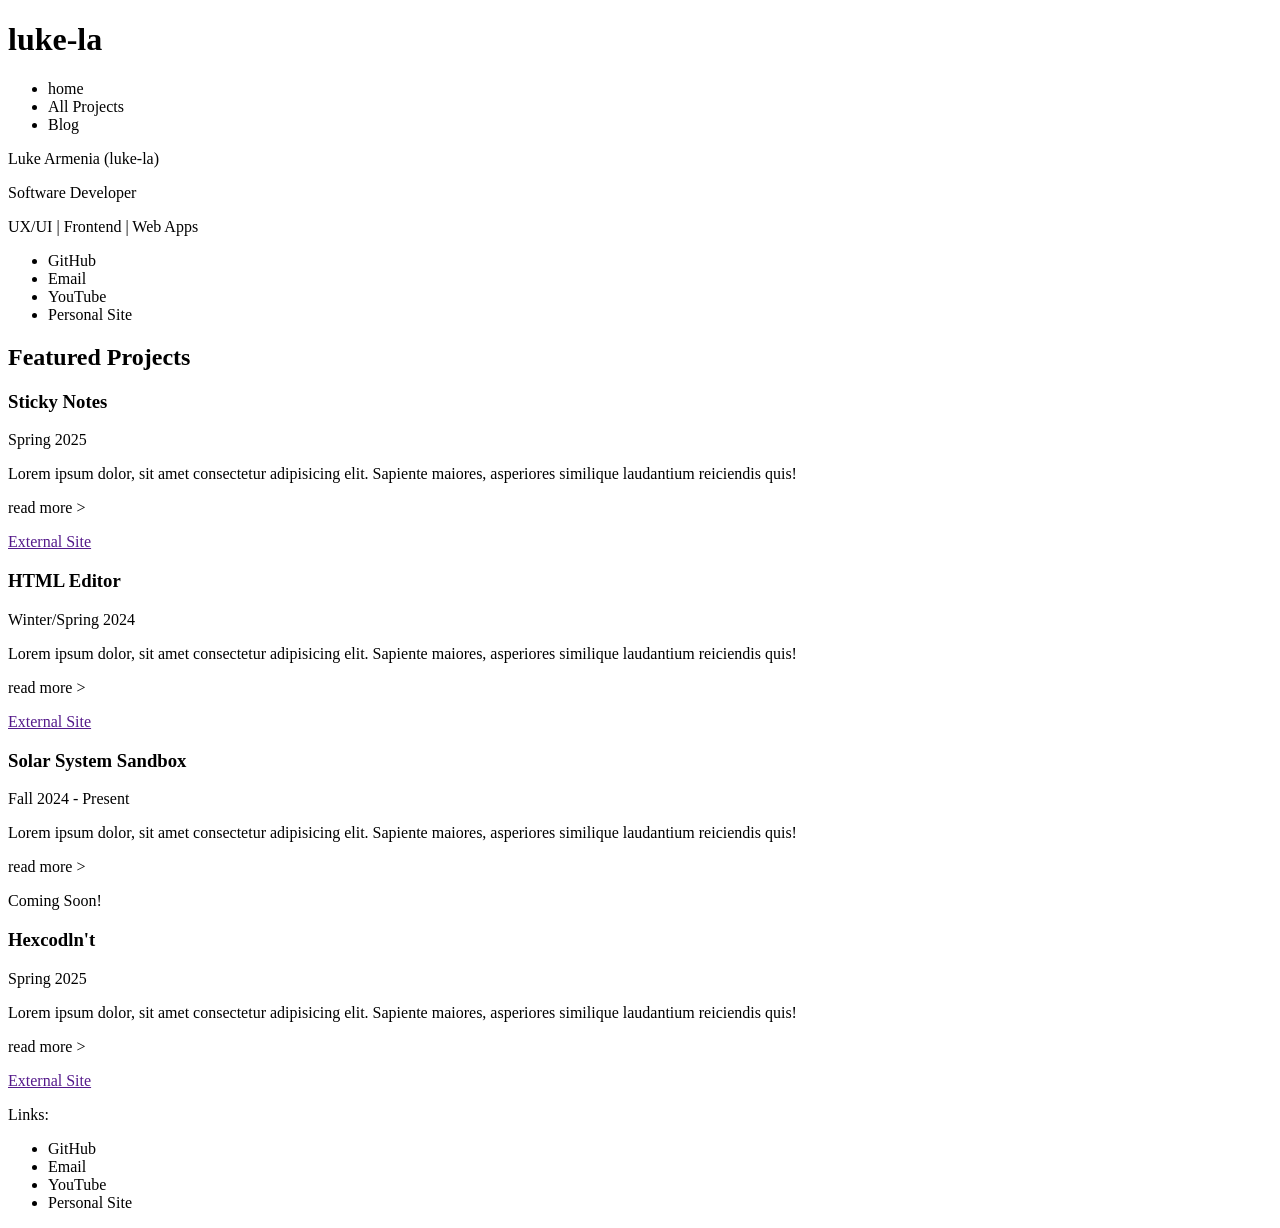
==== index.html @ 89b2a1e7 "initial commit" ====
<!DOCTYPE html>
<html lang="en">
<head>
  <meta charset="UTF-8">
  <meta name="viewport" content="width=device-width, initial-scale=1.0">
  <title>luke-la</title>
</head>
<body>
  <header>
    <h1>luke-la</h1>
    <ul>
      <li>home</li>
      <li>All Projects</li>
      <li>Blog</li>
    </ul>
  </header>
  <main>
    <p>Luke Armenia (luke-la)</p>
    <p>Software Developer</p>
    <p>UX/UI | Frontend | Web Apps</p>
    <ul>
      <li>GitHub</li>
      <li>Email</li>
      <li>YouTube</li>
      <li>Personal Site</li>
    </ul>
    <h2>Featured Projects</h2>
    <section>
      <h3>Sticky Notes</h3>
      <p>Spring 2025</p>
      <p>Lorem ipsum dolor, sit amet consectetur adipisicing elit. Sapiente maiores, asperiores similique laudantium reiciendis quis!</p>
      <p>read more ></p>
      <a href="">External Site</a>
    </section>
    <section>
      <h3>HTML Editor</h3>
      <p>Winter/Spring 2024</p>
      <p>Lorem ipsum dolor, sit amet consectetur adipisicing elit. Sapiente maiores, asperiores similique laudantium reiciendis quis!</p>
      <p>read more ></p>
      <a href="">External Site</a>
    </section>
    <section>
      <h3>Solar System Sandbox</h3>
      <p>Fall 2024 - Present</p>
      <p>Lorem ipsum dolor, sit amet consectetur adipisicing elit. Sapiente maiores, asperiores similique laudantium reiciendis quis!</p>
      <p>read more ></p>
      <p>Coming Soon!</p>
    </section>
    <section>
      <h3>Hexcodln't</h3>
      <p>Spring 2025</p>
      <p>Lorem ipsum dolor, sit amet consectetur adipisicing elit. Sapiente maiores, asperiores similique laudantium reiciendis quis!</p>
      <p>read more ></p>
      <a href="">External Site</a>
    </section>
  </main>
  <footer>
    <p>Links:</p>
    <ul>
      <li>GitHub</li>
      <li>Email</li>
      <li>YouTube</li>
      <li>Personal Site</li>
    </ul>
  </footer>
</body>
</html>
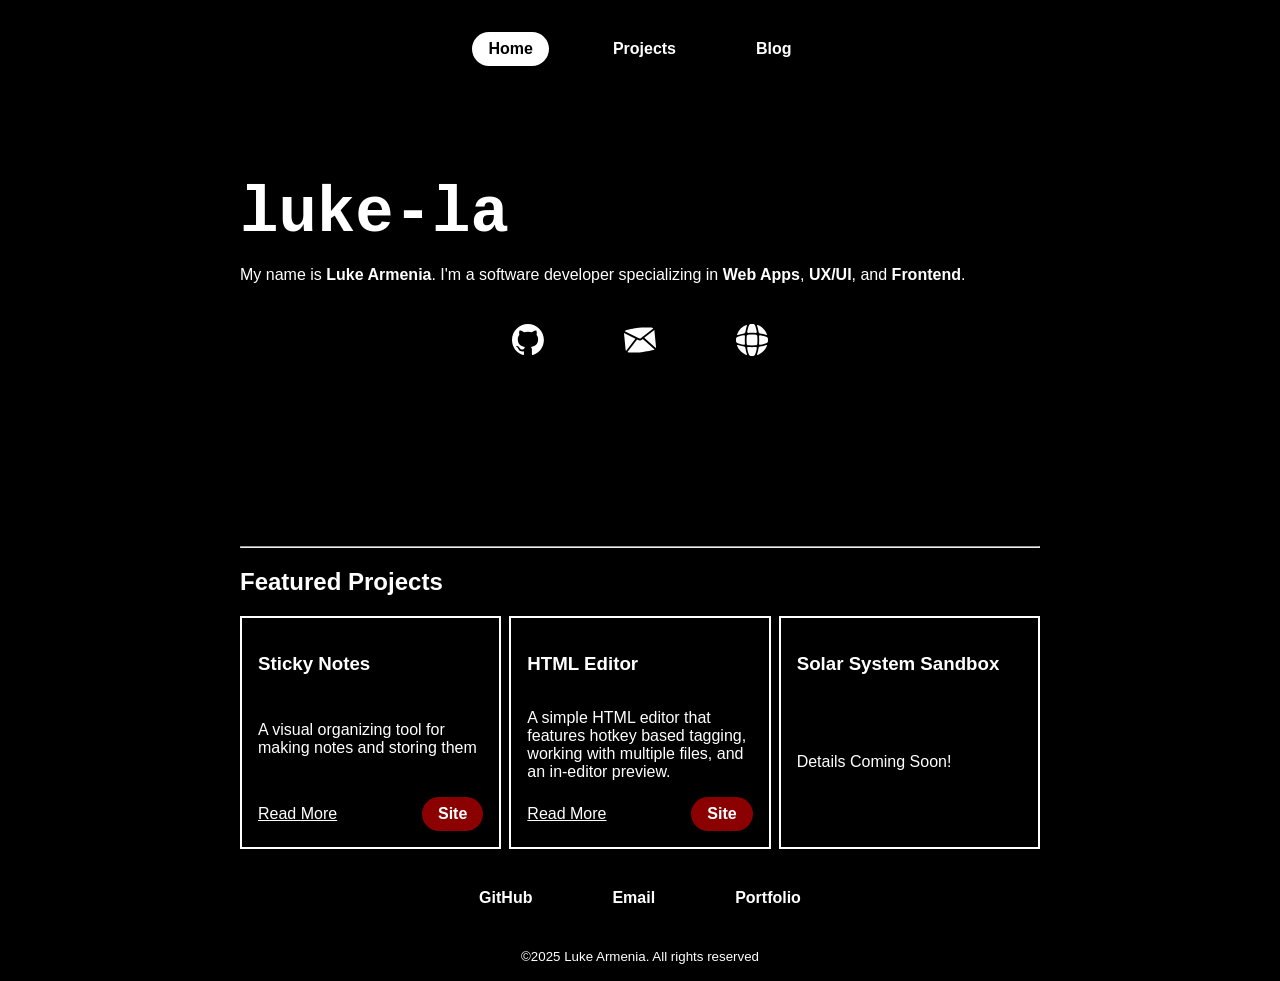
==== commit 1ee033fa: "adds styling and content to home page" ====
--- a/index.html
+++ b/index.html
@@ -1,67 +1,91 @@
 <!DOCTYPE html>
 <html lang="en">
+
 <head>
   <meta charset="UTF-8">
   <meta name="viewport" content="width=device-width, initial-scale=1.0">
   <title>luke-la</title>
+  <link rel="stylesheet" href="./style.css">
 </head>
+
 <body>
   <header>
-    <h1>luke-la</h1>
-    <ul>
-      <li>home</li>
-      <li>All Projects</li>
-      <li>Blog</li>
-    </ul>
+    <nav>
+      <ul class="unstyled">
+        <li class="active"><a href="./">Home</a></li>
+        <li><a href="./projects.html">Projects</a></li>
+        <li><a href="./blog.html">Blog</a></li>
+      </ul>
+    </nav>
   </header>
   <main>
-    <p>Luke Armenia (luke-la)</p>
-    <p>Software Developer</p>
-    <p>UX/UI | Frontend | Web Apps</p>
-    <ul>
-      <li>GitHub</li>
-      <li>Email</li>
-      <li>YouTube</li>
-      <li>Personal Site</li>
-    </ul>
-    <h2>Featured Projects</h2>
+    <section class="hero">
+      <h1 class="big-name typing noselect">luke-la</h1>
+      <p>My name is <b>Luke Armenia</b>. I'm a software developer specializing in <b>Web Apps</b>, <b>UX/UI</b>, and <b>Frontend</b>.</p>
+      <nav>
+        <ul class="unstyled">
+          <li>
+            <a href="https://github.com/luke-la" title="GitHub">
+              <img src="./res/github-mark-white.svg" alt="Github Logo" class="logo" />
+            </a>
+          </li>
+          <li>
+            <a href="./404.html" title="Email">
+              <img src="./res/closed-envelope-svgrepo-com.svg" alt="Email Logo" class="logo" />
+            </a>
+          </li>
+          <li>
+            <a href="https://luke-la.github.io" title="Portfolio">
+              <img src="./res/world-wide-symbol-inversed-svgrepo-com.svg" alt="Personal Site Logo" class="logo" />
+            </a>
+          </li>
+        </ul>
+      </nav>
+    </section>
+
     <section>
-      <h3>Sticky Notes</h3>
-      <p>Spring 2025</p>
-      <p>Lorem ipsum dolor, sit amet consectetur adipisicing elit. Sapiente maiores, asperiores similique laudantium reiciendis quis!</p>
-      <p>read more ></p>
-      <a href="">External Site</a>
-    </section>
-    <section>
-      <h3>HTML Editor</h3>
-      <p>Winter/Spring 2024</p>
-      <p>Lorem ipsum dolor, sit amet consectetur adipisicing elit. Sapiente maiores, asperiores similique laudantium reiciendis quis!</p>
-      <p>read more ></p>
-      <a href="">External Site</a>
-    </section>
-    <section>
-      <h3>Solar System Sandbox</h3>
-      <p>Fall 2024 - Present</p>
-      <p>Lorem ipsum dolor, sit amet consectetur adipisicing elit. Sapiente maiores, asperiores similique laudantium reiciendis quis!</p>
-      <p>read more ></p>
-      <p>Coming Soon!</p>
-    </section>
-    <section>
-      <h3>Hexcodln't</h3>
-      <p>Spring 2025</p>
-      <p>Lorem ipsum dolor, sit amet consectetur adipisicing elit. Sapiente maiores, asperiores similique laudantium reiciendis quis!</p>
-      <p>read more ></p>
-      <a href="">External Site</a>
+      <hr />
+      <h2>Featured Projects</h2>
+      <div class="card-holder">
+        <section class="card">
+          <h3>Sticky Notes</h3>
+          <p>A visual organizing tool for making notes and storing them</p>
+          <div class="card-bottom">
+            <a href="./projects/sticky-notes.html" class="read-more">Read More</a>
+            <a href="https://github.com/luke-la/sticky-notes" class="button-link">Site</a>
+          </div>
+        </section>
+        <section class="card">
+          <h3>HTML Editor</h3>
+          <p>A simple HTML editor that features hotkey based tagging, working with multiple files, and an in-editor preview.</p>
+          <div class="card-bottom">
+            <a href="./projects/html-editor.html" class="read-more">Read More</a>
+            <a href="https://github.com/luke-la/html-editor" class="button-link">Site</a>
+          </div>
+        </section>
+        <section class="card">
+          <h3>Solar System Sandbox</h3>
+          <p>Details Coming Soon!</p>
+        </section>
+      </div>
     </section>
   </main>
   <footer>
-    <p>Links:</p>
-    <ul>
-      <li>GitHub</li>
-      <li>Email</li>
-      <li>YouTube</li>
-      <li>Personal Site</li>
-    </ul>
+    <nav>
+      <ul class="unstyled">
+        <li>
+          <a href="https://github.com/luke-la">GitHub</a>
+        </li>
+        <li>
+          <a href="./404.html">Email</a>
+        </li>
+        <li>
+          <a href="https://luke-la.github.io">Portfolio</a>
+        </li>
+      </ul>
+    </nav>
+    <p><small>&copy;2025 Luke Armenia. All rights reserved</small></p>
   </footer>
 </body>
+
 </html>
--- a/style.css
+++ b/style.css
@@ -0,0 +1,161 @@
+body {
+  margin: 0;
+  font-family: 'Lucida Sans', 'Lucida Sans Regular', 'Lucida Grande', 'Lucida Sans Unicode', Geneva, Verdana, sans-serif;
+  background: black;
+  color: white;
+}
+
+.hero {
+  min-height: 40vh;
+  padding-top: 5rem;
+}
+
+.big-name {
+  font-family: 'Courier New', Courier, monospace;
+  font-size: 4rem;
+  margin: 0;
+  position: relative;
+}
+
+/* From https://stackoverflow.com/questions/826782/how-to-disable-text-selection-highlighting */
+.noselect {
+  -webkit-touch-callout: none; /* iOS Safari */
+    -webkit-user-select: none; /* Safari */
+     -khtml-user-select: none; /* Konqueror HTML */
+       -moz-user-select: none; /* Old versions of Firefox */
+        -ms-user-select: none; /* Internet Explorer/Edge */
+            user-select: none; /* Non-prefixed version, currently
+                                  supported by Chrome, Edge, Opera and Firefox */
+}
+
+.card-holder {
+  display: grid;
+  grid-template-columns: repeat(3, 1fr);
+  gap: 0.5rem
+}
+
+.card {
+  border: 2px solid white;
+  padding: 1rem;
+  display: flex;
+  flex-wrap: wrap;
+  transition: 250ms ease-in-out;
+}
+
+.card:hover {
+  transform: translate(0, -0.25rem);
+}
+
+.card-bottom {
+  align-self: flex-end;
+  width: 100%;
+}
+
+main {
+  margin-inline: auto;
+  max-width: 800px;
+  background-color: black;
+}
+
+footer {
+  text-align: center;
+}
+
+nav ul {
+  margin-block: 2rem;
+  display: flex;
+  justify-content: center;
+  flex-wrap: wrap;
+  gap: 3rem;
+}
+
+nav li {
+  display: block;
+  border-radius: 50vw;
+  text-decoration: none;
+  font-weight: bold;
+  color: inherit;
+  padding: 0.5rem 1rem
+}
+
+nav .active {
+  background-color: white;
+  color: black;
+}
+
+nav a:hover, nav a:focus-visible {
+  text-decoration: underline 0.125rem currentColor;
+}
+
+nav a {
+  color: inherit;
+  text-decoration: none;
+}
+
+a {
+  color: white;
+}
+
+.unstyled {
+  list-style: none;
+  padding: 0;
+}
+
+.read-more {
+  float: left;
+  padding: 0.5rem 0;
+}
+
+.button-link {
+  float: right;
+  border-radius: 50vw;
+  padding: 0.5rem 1rem;
+  background-color: darkred;
+  color: white;
+  text-decoration: none;
+  font-weight: bold;
+}
+
+img.logo {
+  max-width: 2rem;
+}
+
+.typing::before {
+  content: "";
+  animation: typing 1.5s 0s 1;
+  color: white;
+}
+
+.typing {
+  animation: appear 1.5s steps(1, end) forwards;
+}
+
+/*
+.typing::after {
+  content: "_";
+  animation: cursor 1s 1.5s infinite forwards,
+    appear 2s steps(1, end) forwards;
+  color: white;
+}
+
+@keyframes cursor {
+  0%   {content: "_";}
+  50%  {content: "";}
+}
+*/
+
+@keyframes typing {
+  0%   {content: "_______";}
+  10%   {content: "l______";}
+  17%   {content: "lu_____";}
+  30%   {content: "luk____";}
+  41%   {content: "luke___";}
+  86%   {content: "luke-__";}
+  90%   {content: "luke-l_";}
+  100%   {content: "luke-la";}
+}
+
+@keyframes appear {
+  from {color: transparent;}
+  to {color: white;}
+}
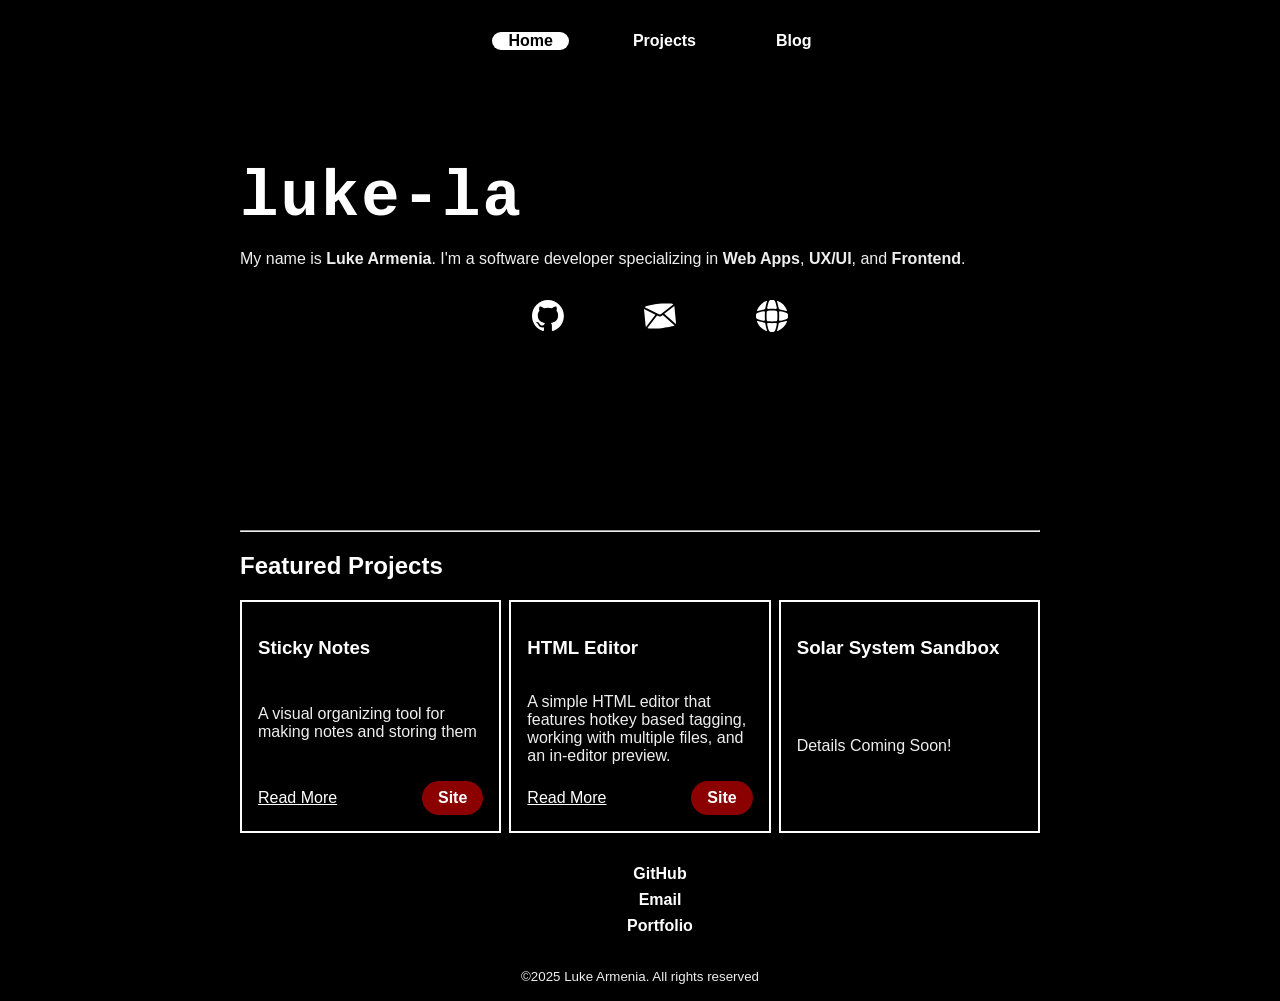
==== commit 8bb18241: "adjusts styling and adds content to projects page" ====
--- a/index.html
+++ b/index.html
@@ -11,7 +11,7 @@
 <body>
   <header>
     <nav>
-      <ul class="unstyled">
+      <ul>
         <li class="active"><a href="./">Home</a></li>
         <li><a href="./projects.html">Projects</a></li>
         <li><a href="./blog.html">Blog</a></li>
@@ -20,10 +20,10 @@
   </header>
   <main>
     <section class="hero">
-      <h1 class="big-name typing noselect">luke-la</h1>
+      <h1 id="big-name" class="typing noselect">luke-la</h1>
       <p>My name is <b>Luke Armenia</b>. I'm a software developer specializing in <b>Web Apps</b>, <b>UX/UI</b>, and <b>Frontend</b>.</p>
       <nav>
-        <ul class="unstyled">
+        <ul>
           <li>
             <a href="https://github.com/luke-la" title="GitHub">
               <img src="./res/github-mark-white.svg" alt="Github Logo" class="logo" />
@@ -51,7 +51,7 @@
           <h3>Sticky Notes</h3>
           <p>A visual organizing tool for making notes and storing them</p>
           <div class="card-bottom">
-            <a href="./projects/sticky-notes.html" class="read-more">Read More</a>
+            <a href="./projects.html#sticky-notes" class="read-more">Read More</a>
             <a href="https://github.com/luke-la/sticky-notes" class="button-link">Site</a>
           </div>
         </section>
@@ -59,7 +59,7 @@
           <h3>HTML Editor</h3>
           <p>A simple HTML editor that features hotkey based tagging, working with multiple files, and an in-editor preview.</p>
           <div class="card-bottom">
-            <a href="./projects/html-editor.html" class="read-more">Read More</a>
+            <a href="./projects.html#html-editor" class="read-more">Read More</a>
             <a href="https://github.com/luke-la/html-editor" class="button-link">Site</a>
           </div>
         </section>
@@ -72,7 +72,7 @@
   </main>
   <footer>
     <nav>
-      <ul class="unstyled">
+      <ul class="vertical-nav">
         <li>
           <a href="https://github.com/luke-la">GitHub</a>
         </li>
--- a/style.css
+++ b/style.css
@@ -5,16 +5,43 @@
   color: white;
 }
 
-.hero {
-  min-height: 40vh;
-  padding-top: 5rem;
-}
-
-.big-name {
+p {
+  font-size: 1rem;
+  color: #eee
+}
+
+h1 {
+  font-size: 3rem;
+  letter-spacing: 0.125rem;
+}
+
+h2 {
+  font-size: 2rem;
+}
+
+h2 {
+  font-size: 1.5rem;
+}
+
+a {
+  color: white;
+}
+
+#projects-nav {
+  position: fixed;
+  left: 0
+}
+
+#big-name {
   font-family: 'Courier New', Courier, monospace;
   font-size: 4rem;
   margin: 0;
   position: relative;
+}
+
+.hero {
+  min-height: 40vh;
+  padding-top: 5rem;
 }
 
 /* From https://stackoverflow.com/questions/826782/how-to-disable-text-selection-highlighting */
@@ -51,10 +78,26 @@
   width: 100%;
 }
 
+.project-listing {
+  margin-block: 4rem;
+  padding: 1rem;
+  text-align: justify;
+  border-left: 2px solid transparent;
+}
+
+.project-listing h2 {
+  margin-block: 1rem;
+}
+
+.project-listing:target {
+  border-color: white;
+}
+
 main {
   margin-inline: auto;
   max-width: 800px;
   background-color: black;
+  position: relative;
 }
 
 footer {
@@ -75,7 +118,8 @@
   text-decoration: none;
   font-weight: bold;
   color: inherit;
-  padding: 0.5rem 1rem
+  list-style: none;
+  padding: 0;
 }
 
 nav .active {
@@ -90,15 +134,17 @@
 nav a {
   color: inherit;
   text-decoration: none;
-}
-
-a {
-  color: white;
+  padding: 0.5rem 1rem;
 }
 
 .unstyled {
   list-style: none;
   padding: 0;
+}
+
+.vertical-nav {
+  display: grid;
+  gap: 0.5rem;
 }
 
 .read-more {
@@ -114,6 +160,16 @@
   color: white;
   text-decoration: none;
   font-weight: bold;
+  margin-left: 1rem;
+}
+
+.tag {
+  font-family: monospace;
+  font-size: 0.875rem;
+  background-color: #222;
+  color: #ddd;
+  padding: 0.25rem;
+  margin-inline: 0.125rem;
 }
 
 img.logo {
@@ -145,13 +201,13 @@
 */
 
 @keyframes typing {
-  0%   {content: "_______";}
-  10%   {content: "l______";}
-  17%   {content: "lu_____";}
-  30%   {content: "luk____";}
-  41%   {content: "luke___";}
-  86%   {content: "luke-__";}
-  90%   {content: "luke-l_";}
+  0%   {content: "";}
+  10%   {content: "l";}
+  17%   {content: "lu";}
+  30%   {content: "luk";}
+  41%   {content: "luke";}
+  86%   {content: "luke-";}
+  90%   {content: "luke-l";}
   100%   {content: "luke-la";}
 }
 
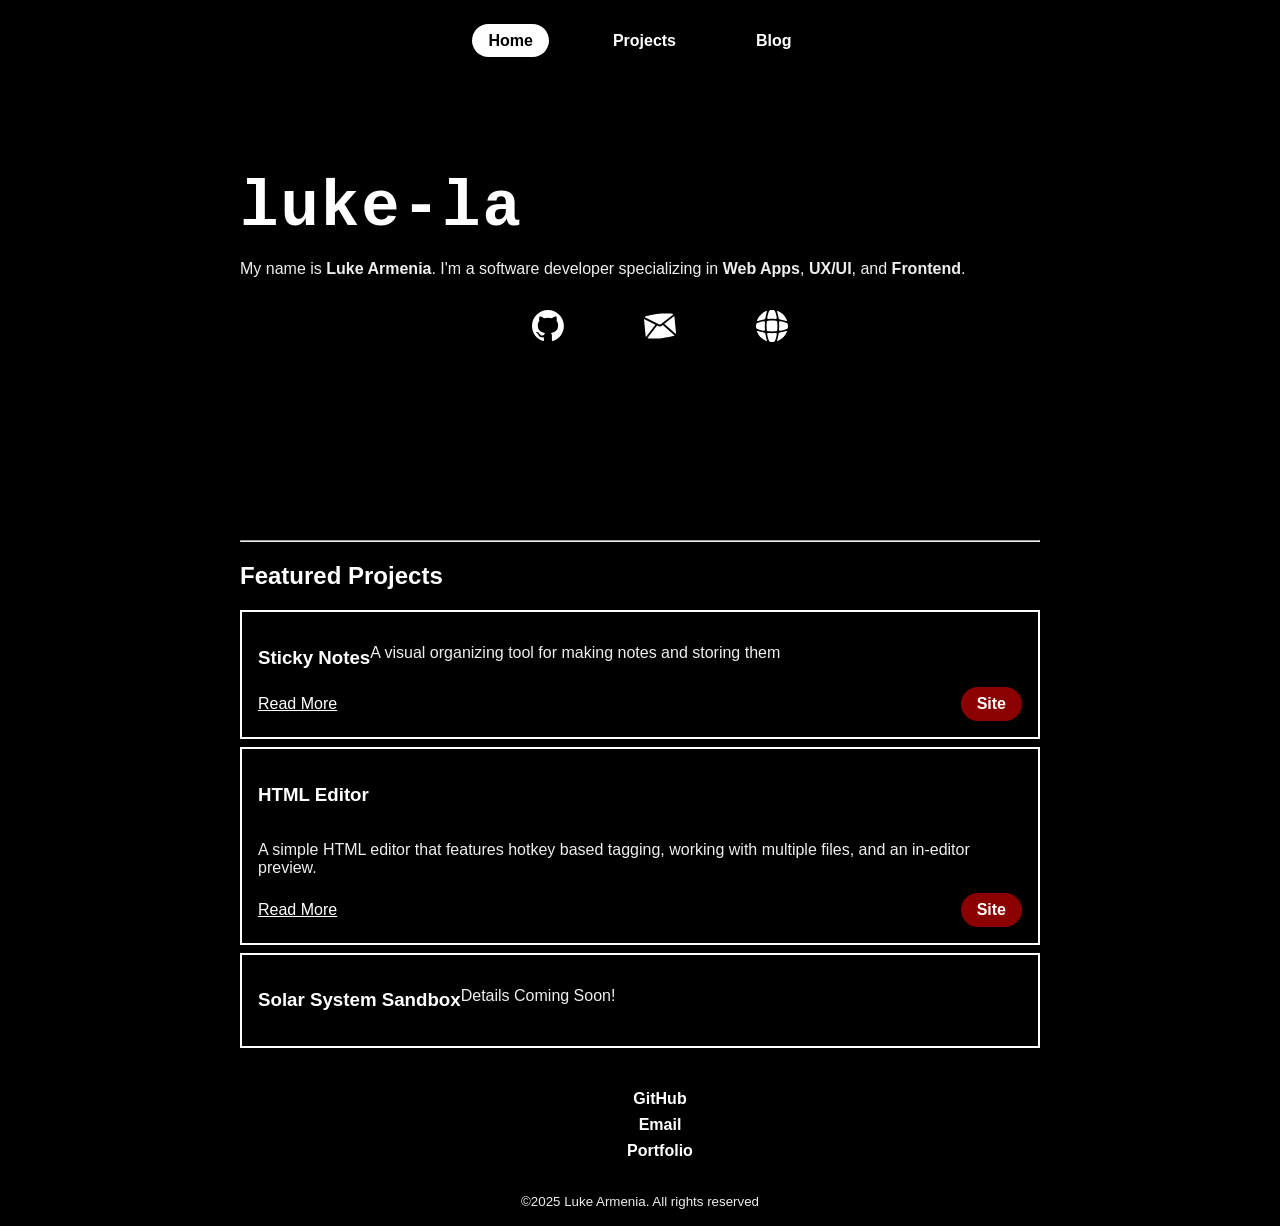
==== commit 3ca893e8: "moves primary style sheet" ====
--- a/index.html
+++ b/index.html
@@ -5,13 +5,13 @@
   <meta charset="UTF-8">
   <meta name="viewport" content="width=device-width, initial-scale=1.0">
   <title>luke-la</title>
-  <link rel="stylesheet" href="./style.css">
+  <link rel="stylesheet" href="./res/style.css">
 </head>
 
 <body>
   <header>
-    <nav>
-      <ul>
+    <nav class="nav">
+      <ul class="unstyled">
         <li class="active"><a href="./">Home</a></li>
         <li><a href="./projects.html">Projects</a></li>
         <li><a href="./blog.html">Blog</a></li>
@@ -22,7 +22,7 @@
     <section class="hero">
       <h1 id="big-name" class="typing noselect">luke-la</h1>
       <p>My name is <b>Luke Armenia</b>. I'm a software developer specializing in <b>Web Apps</b>, <b>UX/UI</b>, and <b>Frontend</b>.</p>
-      <nav>
+      <nav class="links">
         <ul>
           <li>
             <a href="https://github.com/luke-la" title="GitHub">
--- a/res/style.css
+++ b/res/style.css
@@ -0,0 +1,223 @@
+body {
+  margin: 0;
+  font-family: 'Lucida Sans', 'Lucida Sans Regular', 'Lucida Grande', 'Lucida Sans Unicode', Geneva, Verdana, sans-serif;
+  background: black;
+  color: white;
+}
+
+p {
+  font-size: 1rem;
+  color: #eee
+}
+
+h1 {
+  font-size: 3rem;
+  letter-spacing: 0.125rem;
+}
+
+h2 {
+  font-size: 2rem;
+}
+
+h2 {
+  font-size: 1.5rem;
+}
+
+a {
+  color: white;
+}
+
+#projects-nav {
+  position: fixed;
+  left: 0
+}
+
+#big-name {
+  font-family: 'Courier New', Courier, monospace;
+  font-size: 4rem;
+  margin: 0;
+  position: relative;
+  white-space: nowrap;
+  overflow: hidden;
+}
+
+#info-container {
+  display: grid;
+  grid-template-columns: 1fr 1fr;
+}
+
+.hero {
+  min-height: 40vh;
+  padding-top: 5rem;
+}
+
+/* From https://stackoverflow.com/questions/826782/how-to-disable-text-selection-highlighting */
+.noselect {
+  -webkit-touch-callout: none; /* iOS Safari */
+    -webkit-user-select: none; /* Safari */
+     -khtml-user-select: none; /* Konqueror HTML */
+       -moz-user-select: none; /* Old versions of Firefox */
+        -ms-user-select: none; /* Internet Explorer/Edge */
+            user-select: none; /* Non-prefixed version, currently
+                                  supported by Chrome, Edge, Opera and Firefox */
+}
+
+.card-holder {
+  display: grid;
+  gap: 0.5rem
+}
+
+.card {
+  border: 2px solid white;
+  padding: 1rem;
+  display: flex;
+  flex-wrap: wrap;
+  transition: 250ms ease-in-out;
+}
+
+.card:hover {
+  transform: translate(0, -0.25rem);
+}
+
+.card-bottom {
+  align-self: flex-end;
+  width: 100%;
+}
+
+.project-listing {
+  margin-block: 4rem;
+  padding: 1rem;
+  text-align: justify;
+  border-left: 2px solid transparent;
+}
+
+.project-listing h2 {
+  margin-block: 1rem;
+}
+
+.project-listing:target {
+  border-color: white;
+}
+
+main {
+  margin-inline: auto;
+  max-width: 800px;
+  padding: 10px;
+  background-color: black;
+  position: relative;
+}
+
+footer {
+  text-align: center;
+}
+
+nav ul {
+  margin-block: 2rem;
+  display: flex;
+  justify-content: center;
+  flex-wrap: wrap;
+  gap: 3rem;
+}
+
+nav li {
+  display: block;
+  font-weight: bold;
+  color: inherit;
+  list-style: none;
+  padding: 0;
+}
+
+nav .active a {
+  background-color: white;
+  border-radius: 50vw;
+  color: black;
+}
+
+nav a:hover, nav a:focus-visible {
+  text-decoration: underline 0.125rem currentColor;
+}
+
+nav a {
+  color: inherit;
+  text-decoration: none;
+  padding: 0.5rem 1rem;
+}
+
+.unstyled {
+  list-style: none;
+  padding: 0;
+}
+
+.vertical-nav {
+  display: grid;
+  gap: 0.5rem;
+}
+
+.read-more {
+  float: left;
+  padding: 0.5rem 0;
+}
+
+.button-link {
+  float: right;
+  border-radius: 50vw;
+  padding: 0.5rem 1rem;
+  background-color: darkred;
+  color: white;
+  text-decoration: none;
+  font-weight: bold;
+  margin-left: 1rem;
+}
+
+.tag {
+  font-family: monospace;
+  font-size: 0.875rem;
+  background-color: #222;
+  color: #ddd;
+  padding: 0.25rem;
+  margin-inline: 0.125rem;
+}
+
+img.logo {
+  max-width: 2rem;
+}
+
+.typing::before {
+  content: "";
+  animation: typing 1.5s 0s 1;
+  color: white;
+}
+
+.typing {
+  animation: appear 1.5s steps(1, end) forwards;
+}
+
+/*
+.typing::after {
+  content: "_";
+  animation: cursor 1s 1.5s infinite forwards,
+    appear 2s steps(1, end) forwards;
+  color: white;
+}
+
+@keyframes cursor {
+  0%   {content: "_";}
+  50%  {content: "";}
+}
+*/
+
+@keyframes typing {
+  0%   {content: "";}
+  10%   {content: "l";}
+  17%   {content: "lu";}
+  30%   {content: "luk";}
+  41%   {content: "luke";}
+  86%   {content: "luke-";}
+  90%   {content: "luke-l";}
+  100%   {content: "luke-la";}
+}
+
+@keyframes appear {
+  from {color: transparent;}
+  to {color: white;}
+}
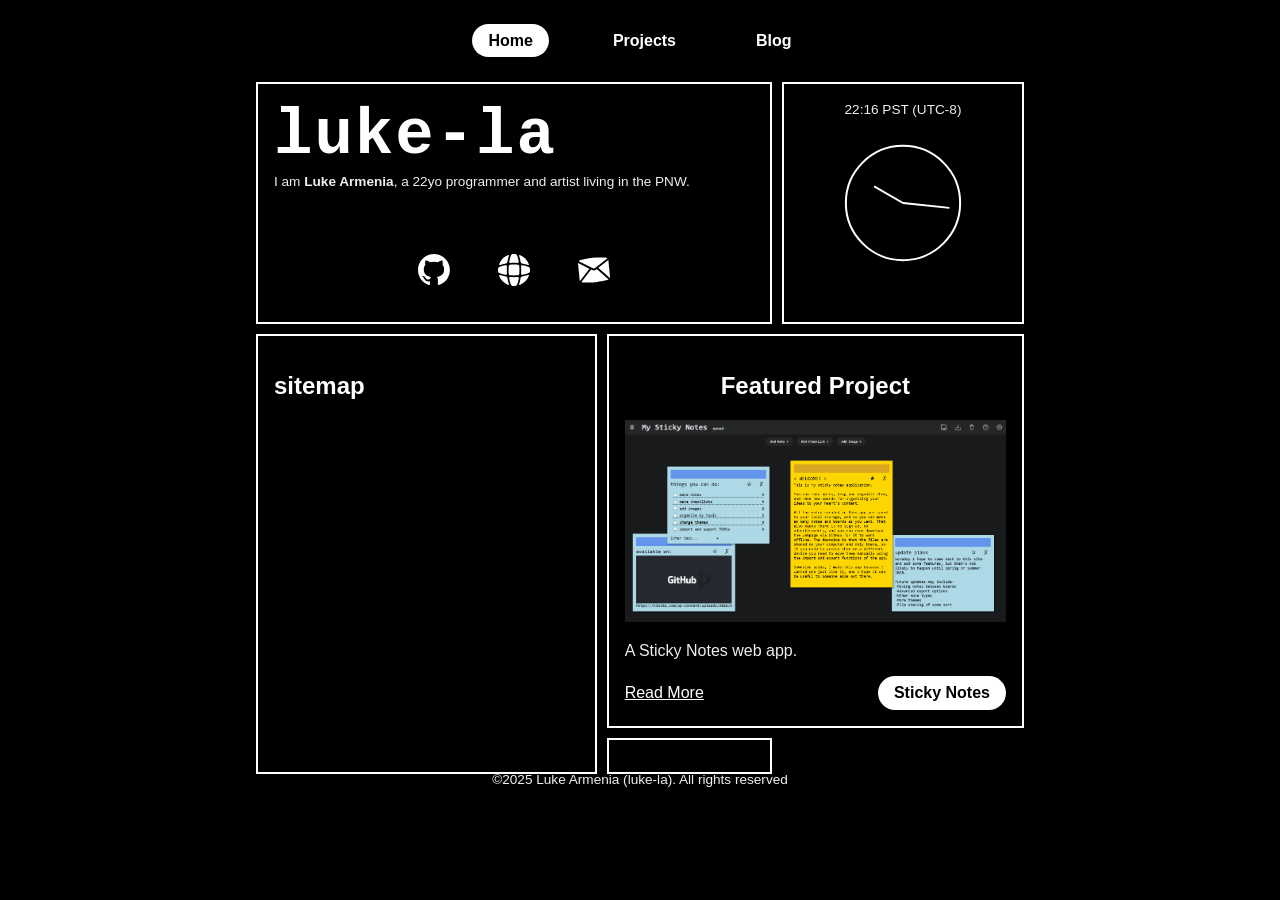
==== commit b7ba0bd7: "rearranges home page and seperates styling" ====
--- a/index.html
+++ b/index.html
@@ -6,6 +6,8 @@
   <meta name="viewport" content="width=device-width, initial-scale=1.0">
   <title>luke-la</title>
   <link rel="stylesheet" href="./res/style.css">
+  <link rel="stylesheet" href="./res/home.css">
+  <script defer src="./js/clock.js"></script>
 </head>
 
 <body>
@@ -19,72 +21,54 @@
     </nav>
   </header>
   <main>
-    <section class="hero">
+    <section class="bio">
       <h1 id="big-name" class="typing noselect">luke-la</h1>
-      <p>My name is <b>Luke Armenia</b>. I'm a software developer specializing in <b>Web Apps</b>, <b>UX/UI</b>, and <b>Frontend</b>.</p>
-      <nav class="links">
-        <ul>
-          <li>
-            <a href="https://github.com/luke-la" title="GitHub">
-              <img src="./res/github-mark-white.svg" alt="Github Logo" class="logo" />
-            </a>
-          </li>
-          <li>
-            <a href="./404.html" title="Email">
-              <img src="./res/closed-envelope-svgrepo-com.svg" alt="Email Logo" class="logo" />
-            </a>
-          </li>
-          <li>
-            <a href="https://luke-la.github.io" title="Portfolio">
-              <img src="./res/world-wide-symbol-inversed-svgrepo-com.svg" alt="Personal Site Logo" class="logo" />
-            </a>
-          </li>
-        </ul>
-      </nav>
+      <p><small>I am <b>Luke Armenia</b>, a 22yo programmer and artist living in the PNW.</small></p>
+      <ul class="unstyled horizontal-list center">
+        <li>
+          <a href="https://github.com/luke-la" title="GitHub">
+            <img src="./res/github-mark-white.svg" alt="Github Logo" class="logo" />
+          </a>
+        </li>
+        <li>
+          <a href="https://luke-la.github.io" title="Personal Site">
+            <img src="./res/world-wide-symbol-inversed-svgrepo-com.svg" alt="Personal Site Logo" class="logo" />
+          </a>
+        </li>
+        <li>
+          <a href="./404.html" title="Email">
+            <img src="./res/closed-envelope-svgrepo-com.svg" alt="Email Logo" class="logo" />
+          </a>
+        </li>
+      </ul>
     </section>
 
+    <section class="clock">
+      <div>
+        <p class="center"><small><span id="clock-text">00:00:00</span></small></p>
+        <canvas id="clock-canvas" width="200" height="200"></canvas>
+      </div>
+    </section>
+
+    <section class="sitemap">
+      <h2>sitemap</h2>
+    </section>
+
+    <section class="featured-project">
+      <h2 class="center">Featured Project</h2>
+      <img src="./res/stickynotes_screenshot.png" class="thumbnail">
+      <p>A Sticky Notes web app.</p>
+      <p><a href="./projects.html#sticky-notes" class="read-more">Read More</a></p>
+      <p>
+        <a href="https://luke-la.github.io/sticky-notes" class="button-link">Sticky Notes</a>
+      </p>
+    </section>
     <section>
-      <hr />
-      <h2>Featured Projects</h2>
-      <div class="card-holder">
-        <section class="card">
-          <h3>Sticky Notes</h3>
-          <p>A visual organizing tool for making notes and storing them</p>
-          <div class="card-bottom">
-            <a href="./projects.html#sticky-notes" class="read-more">Read More</a>
-            <a href="https://github.com/luke-la/sticky-notes" class="button-link">Site</a>
-          </div>
-        </section>
-        <section class="card">
-          <h3>HTML Editor</h3>
-          <p>A simple HTML editor that features hotkey based tagging, working with multiple files, and an in-editor preview.</p>
-          <div class="card-bottom">
-            <a href="./projects.html#html-editor" class="read-more">Read More</a>
-            <a href="https://github.com/luke-la/html-editor" class="button-link">Site</a>
-          </div>
-        </section>
-        <section class="card">
-          <h3>Solar System Sandbox</h3>
-          <p>Details Coming Soon!</p>
-        </section>
-      </div>
+
     </section>
   </main>
   <footer>
-    <nav>
-      <ul class="vertical-nav">
-        <li>
-          <a href="https://github.com/luke-la">GitHub</a>
-        </li>
-        <li>
-          <a href="./404.html">Email</a>
-        </li>
-        <li>
-          <a href="https://luke-la.github.io">Portfolio</a>
-        </li>
-      </ul>
-    </nav>
-    <p><small>&copy;2025 Luke Armenia. All rights reserved</small></p>
+    <p><small>&copy;2025 Luke Armenia (luke-la). All rights reserved</small></p>
   </footer>
 </body>
 
--- a/res/style.css
+++ b/res/style.css
@@ -23,32 +23,12 @@
   font-size: 1.5rem;
 }
 
+small {
+  font-size: 0.85rem;
+}
+
 a {
   color: white;
-}
-
-#projects-nav {
-  position: fixed;
-  left: 0
-}
-
-#big-name {
-  font-family: 'Courier New', Courier, monospace;
-  font-size: 4rem;
-  margin: 0;
-  position: relative;
-  white-space: nowrap;
-  overflow: hidden;
-}
-
-#info-container {
-  display: grid;
-  grid-template-columns: 1fr 1fr;
-}
-
-.hero {
-  min-height: 40vh;
-  padding-top: 5rem;
 }
 
 /* From https://stackoverflow.com/questions/826782/how-to-disable-text-selection-highlighting */
@@ -60,51 +40,6 @@
         -ms-user-select: none; /* Internet Explorer/Edge */
             user-select: none; /* Non-prefixed version, currently
                                   supported by Chrome, Edge, Opera and Firefox */
-}
-
-.card-holder {
-  display: grid;
-  gap: 0.5rem
-}
-
-.card {
-  border: 2px solid white;
-  padding: 1rem;
-  display: flex;
-  flex-wrap: wrap;
-  transition: 250ms ease-in-out;
-}
-
-.card:hover {
-  transform: translate(0, -0.25rem);
-}
-
-.card-bottom {
-  align-self: flex-end;
-  width: 100%;
-}
-
-.project-listing {
-  margin-block: 4rem;
-  padding: 1rem;
-  text-align: justify;
-  border-left: 2px solid transparent;
-}
-
-.project-listing h2 {
-  margin-block: 1rem;
-}
-
-.project-listing:target {
-  border-color: white;
-}
-
-main {
-  margin-inline: auto;
-  max-width: 800px;
-  padding: 10px;
-  background-color: black;
-  position: relative;
 }
 
 footer {
@@ -127,6 +62,12 @@
   padding: 0;
 }
 
+nav a {
+  color: inherit;
+  text-decoration: none;
+  padding: 0.5rem 1rem;
+}
+
 nav .active a {
   background-color: white;
   border-radius: 50vw;
@@ -135,12 +76,6 @@
 
 nav a:hover, nav a:focus-visible {
   text-decoration: underline 0.125rem currentColor;
-}
-
-nav a {
-  color: inherit;
-  text-decoration: none;
-  padding: 0.5rem 1rem;
 }
 
 .unstyled {
@@ -153,6 +88,11 @@
   gap: 0.5rem;
 }
 
+.horizontal-list {
+  display: flex;
+  gap: 3rem;
+}
+
 .read-more {
   float: left;
   padding: 0.5rem 0;
@@ -162,11 +102,22 @@
   float: right;
   border-radius: 50vw;
   padding: 0.5rem 1rem;
-  background-color: darkred;
-  color: white;
+  background-color: white;
+  color: black;
   text-decoration: none;
   font-weight: bold;
   margin-left: 1rem;
+}
+
+.primary {
+  background-color: darkred;
+  color: white;
+}
+
+.center {
+  max-width: fit-content;
+  text-align: center;
+  margin-inline: auto;
 }
 
 .tag {
@@ -182,42 +133,7 @@
   max-width: 2rem;
 }
 
-.typing::before {
-  content: "";
-  animation: typing 1.5s 0s 1;
-  color: white;
-}
-
-.typing {
-  animation: appear 1.5s steps(1, end) forwards;
-}
-
-/*
-.typing::after {
-  content: "_";
-  animation: cursor 1s 1.5s infinite forwards,
-    appear 2s steps(1, end) forwards;
-  color: white;
-}
-
-@keyframes cursor {
-  0%   {content: "_";}
-  50%  {content: "";}
-}
-*/
-
-@keyframes typing {
-  0%   {content: "";}
-  10%   {content: "l";}
-  17%   {content: "lu";}
-  30%   {content: "luk";}
-  41%   {content: "luke";}
-  86%   {content: "luke-";}
-  90%   {content: "luke-l";}
-  100%   {content: "luke-la";}
-}
-
-@keyframes appear {
-  from {color: transparent;}
-  to {color: white;}
-}
+img.thumbnail {
+  width: 100%;
+  max-width: 32rem;
+}
--- a/res/home.css
+++ b/res/home.css
@@ -0,0 +1,83 @@
+main {
+  margin-inline: auto;
+  max-width: 768px;
+  background-color: black;
+  position: relative;
+  display: grid;
+  gap: 10px;
+  grid-template-columns: 1fr 1fr 1fr 1fr;
+}
+
+main > section {
+  border: 2px solid white;
+  padding: 1rem;
+}
+
+section.bio {
+  grid-column: 1 / span 3;
+}
+
+#big-name {
+  font-family: 'Courier New', Courier, monospace;
+  font-size: 4rem;
+  margin: 0;
+  position: relative;
+  white-space: nowrap;
+  overflow: hidden;
+}
+
+#big-name ~ p {
+  margin-top: 0;
+  margin-bottom: 4rem;
+}
+
+.typing::before {
+  content: "";
+  animation: typing 1.5s 0s 1;
+  color: white;
+}
+
+.typing {
+  animation: appear 1.5s steps(1, end) forwards;
+}
+
+@keyframes typing {
+  0%   {content: "";}
+  10%   {content: "l";}
+  17%   {content: "lu";}
+  30%   {content: "luk";}
+  41%   {content: "luke";}
+  86%   {content: "luke-";}
+  90%   {content: "luke-l";}
+  100%   {content: "luke-la";}
+}
+
+@keyframes appear {
+  from {color: transparent;}
+  to {color: white;}
+}
+
+section.clock {
+  position: relative;
+  aspect-ratio: 1;
+}
+
+section.clock p {
+  margin-block: 0;
+}
+
+section.clock canvas {
+  position: absolute;
+  top: 50%;
+  left: 50%;
+  translate: -50% -50%;
+}
+
+section.sitemap {
+  grid-column: span 2;
+  grid-row: span 2;
+}
+
+section.featured-project {
+  grid-column: span 2;
+}
